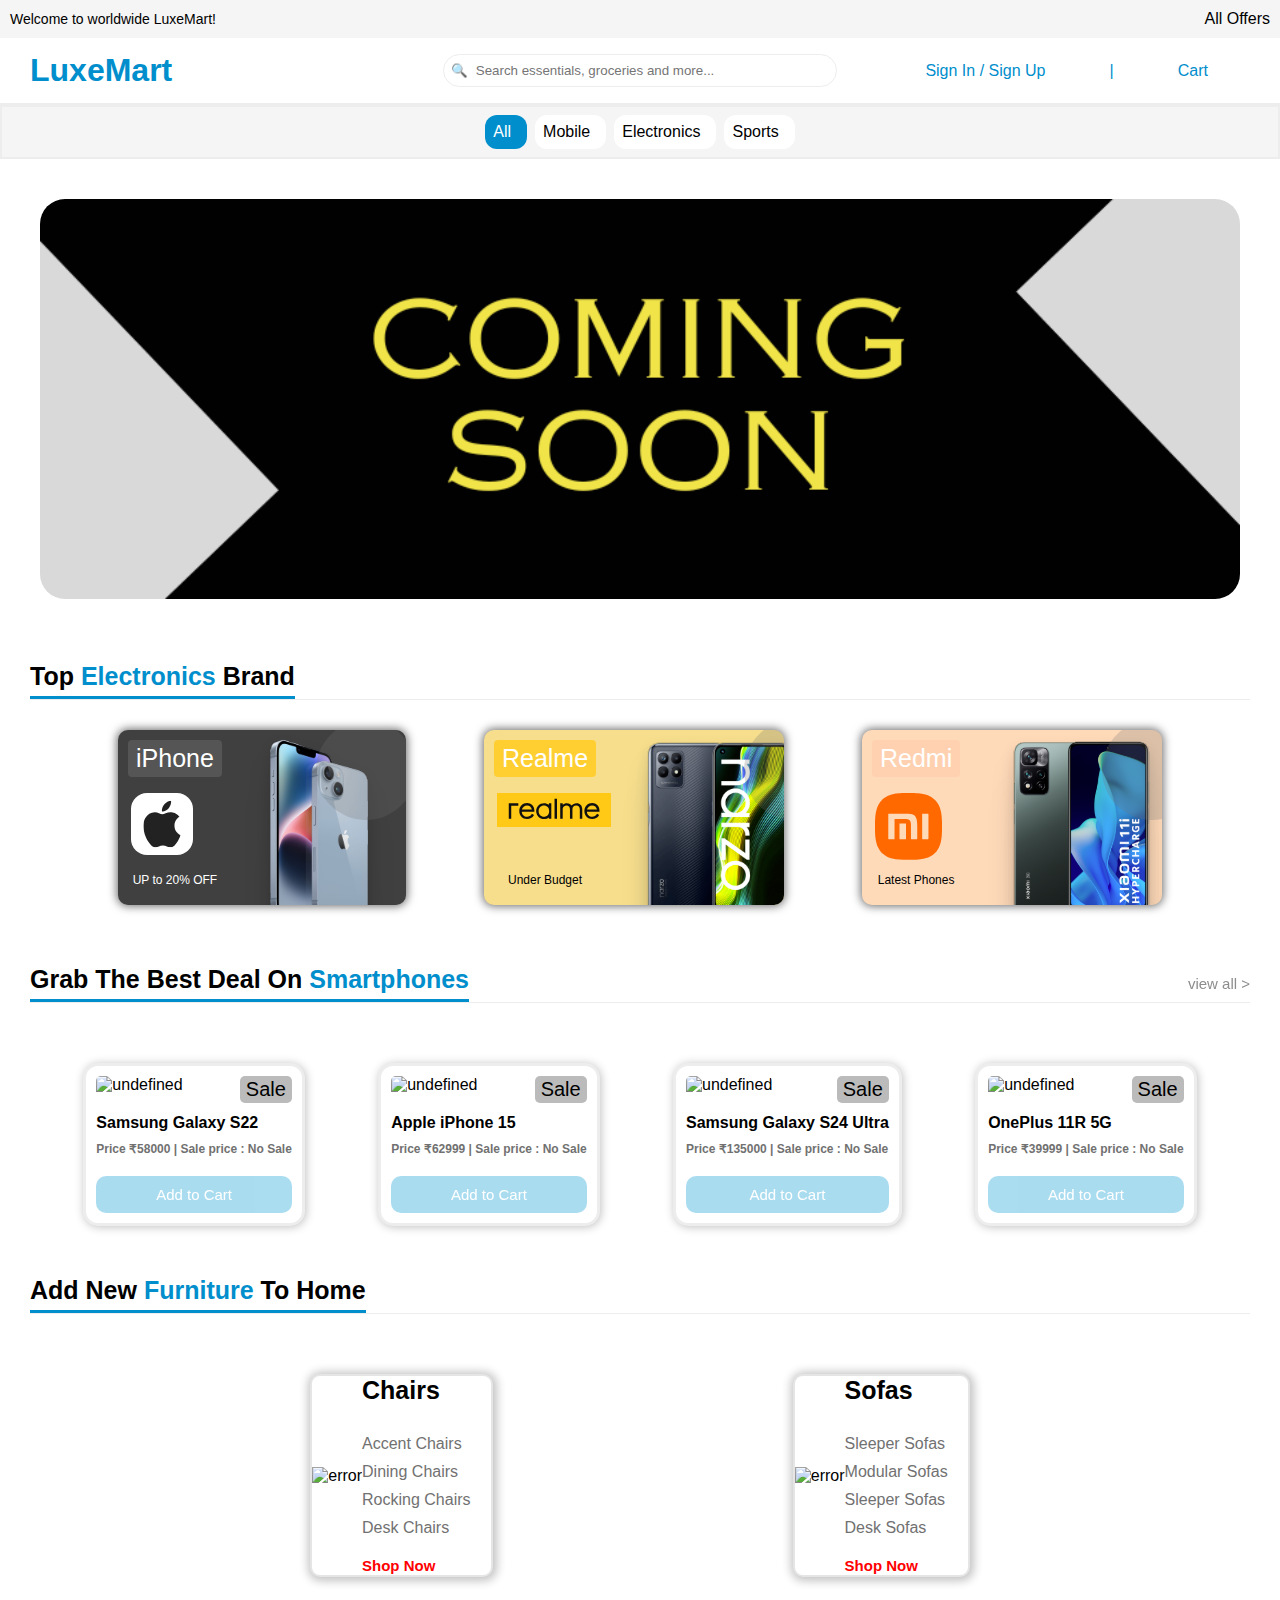
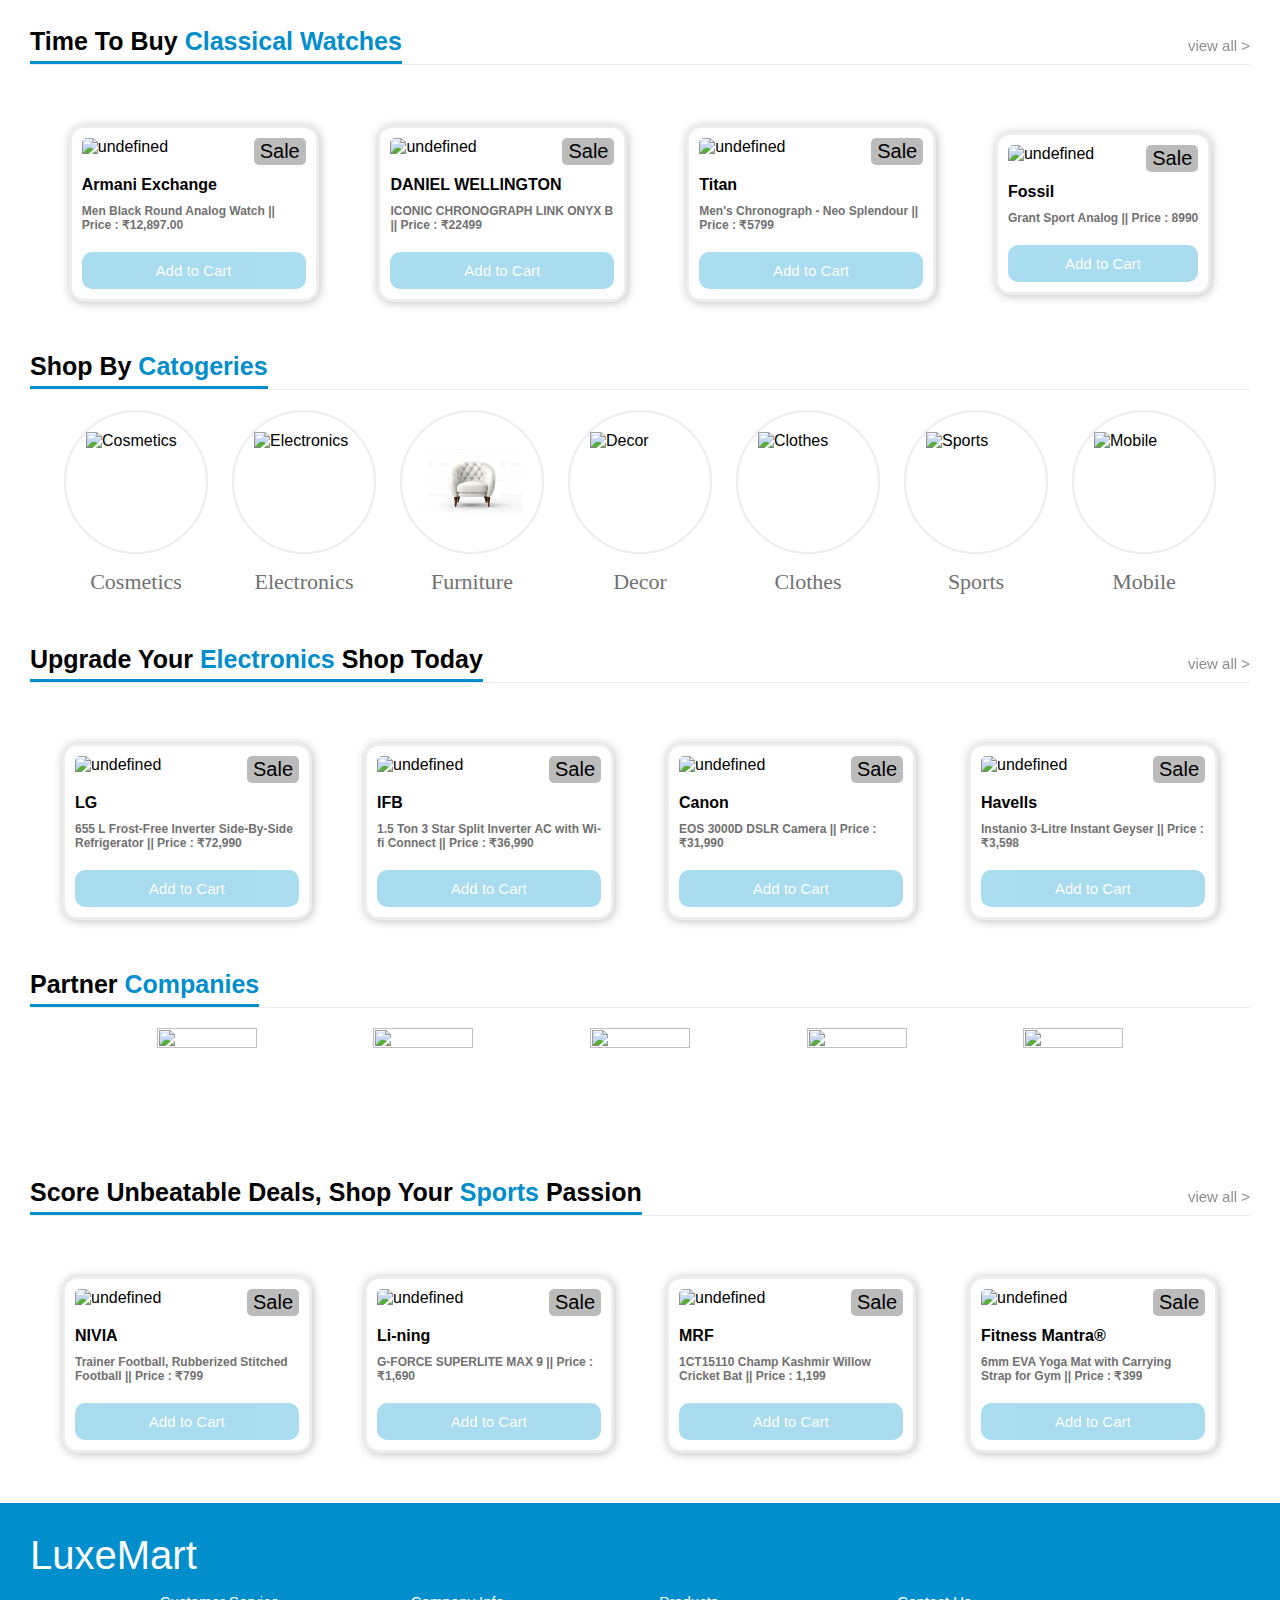
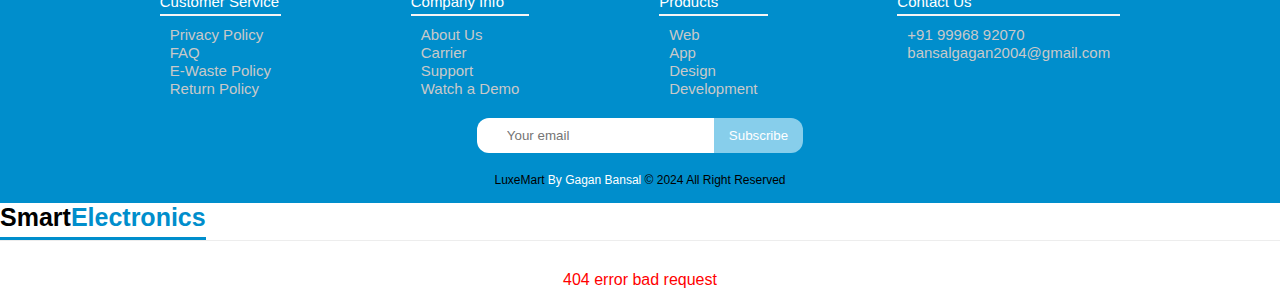
==== index.html @ dba0a95b ""First Commit"" ====
<!DOCTYPE html>
<html lang="en">

<head>
    <meta charset="UTF-8">
    <meta name="viewport" content="width=device-width, initial-scale=1.0">
    <title>LuxeMart</title>
    <link href="css/style.css" rel="stylesheet">
    <link href="css/style2.css" rel="stylesheet">
    <link href="css/style3.css" rel="stylesheet">
    <link rel="stylesheet" href="css/toast.css">
    <script src="https://kit.fontawesome.com/74653ff230.js" crossorigin="anonymous"></script>
    <link rel="stylesheet"
        href="https://fonts.googleapis.com/css2?family=Material+Symbols+Outlined:opsz,wght,FILL,GRAD@20..48,100..700,0..1,-50..200" />
</head>

<body>
    <!-- Header 1 -->
    <div class="header1">
        <h2 class="heading">Welcome to worldwide LuxeMart!</h2>
        <div class="offers" onclick="DropOffer()">
            <i class="fa-solid fa-percent offer-icon"></i>
            <p class="offerpara">All Offers</p>
        </div>
        <div class="offerDrop" id="popOffer">
            <div class="todayHead">
                <h6>Today Offers</h6>
                <i class="fa-solid fa-xmark" onclick="DropOff()" id="cross"></i>
            </div>
            <div class="offerNow">Get upto 30% on Electronics</div>
            <div class="offerNow">Flat 10% off on Clothes</div>
            <div class="offerNow">Big Deals on Decor</div>
        </div>
    </div>

    <!-- Header 2 -->
    <div class="header2">
        <div class="brand">
            <h1 class="brand-name">LuxeMart</h1>
        </div>
        <div class="search-bar">
            <input type="search" placeholder=" 🔍  Search essentials, groceries and more..." class="search-box">
        </div>
        <div class="options">
            <div>
                <a href="signin.html" class="Signin"><i class="fa-regular fa-user"></i> <span class="Signin-hidden">Sign
                        In / Sign
                        Up</span></a>
            </div>
            <div>|</div>
            <div class="Cart"><i class="fa-solid fa-cart-shopping"></i> <span class="Cart-hidden"
                    onclick="Cart()">Cart</span>
            </div>
        </div>
    </div>

    <!-- header 3 -->
    <div class="header3" id="header3">
        <div class="header3-box ByDefaultPage" id="toggle-btn1">
            <p>All</p>
            <i class="fa-solid fa-chevron-down"></i>
        </div>
        <div class="header3-box" id="toggle-btn2">
            <p>Mobile</p>
            <i class="fa-solid fa-chevron-down"></i>
        </div>
        <div class="header3-box" id="toggle-btn3">
            <p>Electronics</p>
            <i class="fa-solid fa-chevron-down"></i>
        </div>
        <div class="header3-box" id="toggle-btn4">
            <p>Sports</p>
            <i class="fa-solid fa-chevron-down"></i>
        </div>
    </div>

    <div class="all all-container" id="mainBody">
        <!-- Slider Ad -->
        <div class="Slider">
            <div class="Container-AD">
                <div class="mySlides fade">
                    <img src="images/ad2.png" class="ad-img">
                </div>

                <div class="mySlides fade">
                    <img src="images/ad3.png" class="ad-img">
                </div>
                <div class="mySlides fade">
                    <img src="images/ad1.png" class="ad-img">
                </div>
            </div>

            <div style="text-align:center">
                <span class="dot"></span>
                <span class="dot"></span>
                <span class="dot"></span>
            </div>
        </div>


        <!-- Card Design-->
        <div class="Display" id="">
            <div class="Display-head">
                <div class="deals">Top <span>Electronics</span> Brand</div>
            </div>
            <div class="Electronics-card" id="Display-content-1">
                <div class="E-Card ECard1">
                    <div class="E-Card-content">
                        <div class="cname">iPhone</div>
                        <div class="clogo"><img src="svg/iPhoneLogo.svg" alt="error"></div>
                        <div class="coffer">UP to 20% OFF</div>
                    </div>
                    <div class="E-Card-image">
                        <div class="eclipse"></div>
                        <img src="svg/iPhone.svg" alt="error">
                    </div>
                </div>
                <div class="E-Card ECard2">
                    <div class="E-Card-content">
                        <div class="cname" style="background-color: #ffcf32;">Realme</div>
                        <div class="clogo"><img src="svg/realmeLogo.svg" alt="error"></div>
                        <div class="coffer" style="color: black;">Under Budget</div>
                    </div>
                    <div class="E-Card-image">
                        <div class="eclipse"></div>
                        <img src="svg/realme.svg" alt="error">
                    </div>
                </div>
                <div class="E-Card ECard3">
                    <div class="E-Card-content">
                        <div class="cname" style="background-color: #FFD1B0;">Redmi</div>
                        <div class="clogo"><img src="svg/redmiLogo.svg"></div>
                        <div class="coffer" style="color: black;">Latest Phones</div>
                    </div>
                    <div class="E-Card-image">
                        <div class="eclipse"></div>
                        <img src="svg/redmi.svg" alt="error">
                    </div>
                </div>


            </div>
        </div>

        <!-- Phone Displaying -->
        <div class="Display" id="">
            <div class="Display-head">
                <div class="deals">Grab The Best Deal On <span>Smartphones</span></div>
                <div class="viewall">view all ></div>
            </div>
            <div class="Display-content" id="Display1-content">
                <!-- Card Under JS -->
                <!-- <div class="Display1-Card">
                    <div class="Display1-Card-box1">
                        <p class="Display1-Card-box1-Sale">Sale</p>
                        <img class="Display1-Card-box1-img" src="images/icon.png" alt="error">
                    </div>
                    <div class="Display1-Card-box2">
                        <h4 class="Display1-Card-box2-title">Company Name</h4>
                        <h6 class="Display1-Card-box2-sub">Price <span class="Display1-Card-box2-sub-span">Sale price
                            </span></h6>
                    </div>
                    <div class="Display1-Card-box3">
                        <button>Add to Cart</button>
                    </div>
                </div> -->
                <!-- Card -->
            </div>
        </div>

        <!-- New Furniture -->
        <div class="Display" id="">
            <div class="Display-head">
                <div class="deals">Add New <span>Furniture</span> To Home</div>
            </div>
            <div class="Display-content">
                <div class="Furniture-Card">
                    <div class="Furniture-img-holder">
                        <div class="F-up">Chairs</div><img class="Furniture-img"
                            src="https://www.shutterstock.com/image-illustration/red-armchair-isolated-on-white-600nw-1687625791.jpg"
                            alt="error">
                    </div>
                    <div class="Furniture-content">
                        <h6>Chairs</h6>
                        <p>Accent Chairs</p>
                        <p>Dining Chairs</p>
                        <p>Rocking Chairs</p>
                        <p>Desk Chairs</p>
                        <button>Shop Now</button>
                    </div>
                </div>
                <div class="Furniture-Card">
                    <div class="Furniture-img-holder">
                        <div class="F-up">Sofas</div><img class="Furniture-img"
                            src="https://t3.ftcdn.net/jpg/03/91/10/84/360_F_391108454_Td5j8gNrkCHf9Hhyfdp6fK0b9SCj3NON.jpg"
                            alt="error">
                    </div>
                    <div class="Furniture-content">
                        <h6>Sofas</h6>
                        <p>Sleeper Sofas</p>
                        <p>Modular Sofas</p>
                        <p>Sleeper Sofas</p>
                        <p>Desk Sofas</p>
                        <button>Shop Now</button>
                    </div>
                </div>
            </div>
        </div>

        <!-- Classical Watches -->
        <div class="Display" id="">
            <div class="Display-head">
                <div class="deals">Time To Buy <span>Classical Watches</span></div>
                <div class="viewall">view all ></div>
            </div>
            <div class="Display-content" id="Display2-content">
                <!-- Card Under JS -->
                <!-- <div class="Display1-Card">
                    <div class="Display1-Card-box1">
                        <p class="Display1-Card-box1-Sale">Sale</p>
                        <img class="Display1-Card-box1-img" src="images/icon.png" alt="error">
                    </div>
                    <div class="Display1-Card-box2">
                        <h4 class="Display1-Card-box2-title">Company Name</h4>
                        <h6 class="Display1-Card-box2-sub">Price <span class="Display1-Card-box2-sub-span">Sale price
                            </span></h6>
                    </div>
                    <div class="Display1-Card-box3">
                        <button>Add to Cart</button>
                    </div>
                </div> -->
                <!-- Card -->
            </div>
        </div>


        <!-- Shop by Catogeries -->
        <div class="Display" id="">
            <div class="Display-head">
                <div class="deals">Shop By <span> Catogeries</span></div>
            </div>
            <div class="CatogeryContainer" id="Display3-content">
                <!-- Card Under JS -->
                <!-- <div class="CatogeryCard">
                    <div class="CatogeryBox">
                        <img class="CatogeryImage"
                            src="https://www.kerastase.in/dw/image/v2/BJSQ_PRD/on/demandware.static/-/Sites-kerastase-master-catalog/default/dw2c72312b/2022/densifique/KER_00030/Densifique%20Bain%20Densite%20Homme%20Shampoo.jpg?sw=930&sh=930&sm=cut&sfrm=jpg&q=80"
                            alt="error">
                    </div>
                    <div class="CatogeryName">
                        Cosmetics
                    </div>
                </div> -->
                <!-- Card Under JS -->
            </div>
        </div>

        <!-- Electronics -->
        <div class="Display" id="">
            <div class="Display-head">
                <div class="deals">Upgrade Your <span>Electronics </span>Shop Today</div>
                <div class="viewall">view all ></div>
            </div>
            <div class="Display-content" id="Display4-content">
                <!-- Card Under JS -->
                <!-- <div class="Display1-Card">
                    <div class="Display1-Card-box1">
                        <p class="Display1-Card-box1-Sale">Sale</p>
                        <img class="Display1-Card-box1-img" src="images/icon.png" alt="error">
                    </div>
                    <div class="Display1-Card-box2">
                        <h4 class="Display1-Card-box2-title">Company Name</h4>
                        <h6 class="Display1-Card-box2-sub">Price <span class="Display1-Card-box2-sub-span">Sale price
                            </span></h6>
                    </div>
                    <div class="Display1-Card-box3">
                        <button>Add to Cart</button>
                    </div>
                </div> -->
                <!-- Card -->
            </div>
        </div>

        <!-- Partner Company-->
        <div class="Display" id="">
            <div class="Display-head">
                <div class="deals">Partner <span>Companies</span></div>
            </div>
            <div class="CatogeryContainer" id="partner-content">
                <!-- Card Under JS -->
                <!-- <div class="PartnerCard">
                    <img class="partnerImage"
                        src=""
                        alt="error">
                </div> -->
                <!-- Card Under JS -->
            </div>
        </div>

        <!-- Sports -->
        <div class="Display" id="">
            <div class="Display-head">
                <div class="deals">Score Unbeatable Deals, Shop Your <span>Sports </span>Passion </div>
                <div class="viewall">view all ></div>
            </div>
            <div class="Display-content" id="Display5-content">
                <!-- Card Under JS -->
                <!-- <div class="Display1-Card">
                    <div class="Display1-Card-box1">
                        <p class="Display1-Card-box1-Sale">Sale</p>
                        <img class="Display1-Card-box1-img" src="images/icon.png" alt="error">
                    </div>
                    <div class="Display1-Card-box2">
                        <h4 class="Display1-Card-box2-title">Company Name</h4>
                        <h6 class="Display1-Card-box2-sub">Price <span class="Display1-Card-box2-sub-span">Sale price
                            </span></h6>
                    </div>
                    <div class="Display1-Card-box3">
                        <button>Add to Cart</button>
                    </div>
                </div> -->
                <!-- Card -->
            </div>
        </div>

        <!-- Footer -->
        <div class="Footer">
            <div class="Footer-Header">LuxeMart</div>
            <div class="Footer-main-box">
                <div class="Footer-Info">
                    <h6>Customer Service</h6>
                    <p><a href="pages/privacypolicy.html">Privacy Policy</a></p>
                    <p><a href="pages/faq.html">FAQ</a></p>
                    <p><a href="">E-Waste Policy </a></p>
                    <p><a href="">Return Policy</a></p>
                </div>
                <div class="Footer-Info-2">
                    <h6>Company Info</h6>
                    <p><a href="">About Us</a></p>
                    <p><a href="">Carrier</a></p>
                    <p><a href="">Support</a></p>
                    <p><a href="">Watch a Demo</a></p>
                </div>
                <div class="Footer-Info-3">
                    <h6>Products</h6>
                    <p><a href="">Web</a></p>
                    <p><a href="">App</a></p>
                    <p><a href="">Design</a></p>
                    <p><a href="">Development</a></p>
                </div>
                <div class="Footer-Info-4">
                    <h6>Contact Us</h6>
                    <p><a href="">+91 99968 92070</a></p>
                    <p><a href="">bansalgagan2004@gmail.com</a></p>
                </div>
            </div>

            <div class="mailBox">
                <div class="emailBox">
                    <form class="newsLetter" id="form">
                        <input type="email" placeholder="Your email" name="email" id="emailSend" class="email" required>
                        <button id="subbtn" onclick="subscribe()" type="submit">Subscribe</button>
                    </form>
                </div>
                <div class="developed">
                    LuxeMart <span> By Gagan Bansal</span> © 2024 All Right Reserved
                </div>
            </div>
        </div>

    </div>


    <div class="Mobile Mobile-add" id="mobile">

        <div class="mobileDisplayContainer">
            <div class="Display-head">
                <div class="deals">Buy Premium <span>Phone's</span></div>
            </div>
            <div class="MobileContainer" id="Mobile-Container">
            </div>
        </div>

        <!-- <div class="errorRequest">
            404 error bad request
        </div> -->
    </div>

    <div class="Electronics Electronics-add" id="electronics">

        <div class="electronicsDisplayContainer">
            <div class="Display-head">
                <div class="deals">Smart<span>Electronics</span></div>
            </div>
            <div class="ElectronicsContainer" id="Electronics-Container">
            </div>
        </div>

        <div class="errorRequest">
            404 error bad request
        </div>
    </div>


    <script src="https://smtpjs.com/v3/smtp.js"></script>
    <script src="main.js"></script>
    <script src="Mobile.js"></script>
</body>

</html>
---- css/style.css ----
* {
    padding: 0;
    margin: 0;
    box-sizing: border-box;
}

body {
    position: relative;
    font-family: sans-serif;
}

.header1 {
    background-color: #F5F5F5;
    display: flex;
    align-items: center;
    justify-content: space-between;
    padding: 10px 10px;
}

.heading {
    color: black;
    font-weight: 400;
    font-size: 14px;
}

.offers {
    display: flex;
    align-items: center;
    cursor: pointer;
}

.offerpara {
    color: black;
}

.offer-icon {
    padding-right: 8px;
    color: black;
}

.offerDrop {
    display: flex;
    flex-direction: column;
    position: absolute;
    top: 50px;
    background-color: rgba(0, 0, 0, 0.25);
    right: 50px;
    padding: 10px;
}

.offerDrop {
    display: none;
    top: 30px;
    right: 30px;
    width: 280px;
    border-radius: 10px;
}

#cross {
    cursor: pointer;
}

.todayHead {
    display: flex;
    justify-content: space-between;
    font-size: 15px;
    padding-bottom: 5px;
}

.offerNow {
    background-color: rgba(0, 0, 0, 0.8);
    color: white;
    width: 100%;
    padding: 10px;
}

@media (max-width: 425px) {
    .offerDrop {
        top: 30px;
        right: 30px;
        width: 280px;
        border-radius: 10px;
    }

    .todayHead {
        display: flex;
        justify-content: space-between;
        font-size: 15px;
        padding-bottom: 5px;
    }

    .offerNow {
        background-color: rgba(0, 0, 0, 0.8);
        color: white;
        width: 100%;
        padding: 10px;
    }
}



.header2 {
    background-color: white;
    display: grid;
    width: 100vw;
    grid-template-columns: repeat(3, 1fr);
    color: #008ECC;
    border-bottom: 2px solid #EDEDED;
}

.brand {
    display: flex;
    align-items: center;
}

.brand-name {
    padding-left: 30px;
}

.search-bar {
    display: flex;
    align-items: center;
    padding: 16px;
}

.search-box {
    width: 100%;
    border-radius: 24px;
    color: black;
    padding: 8px 4px;
    border: 1px solid #EDEDED;
}

.options {
    display: flex;
    align-items: center;
    padding: 8px;
    color: #008ECC;
    justify-content: space-evenly;
}

.Signin {
    color: #008ECC;
    text-decoration: none;
    cursor: pointer;
}

.Cart {
    cursor: pointer;
}

/* Media Screen for Header 2 */
@media (max-width: 425px) {
    .Signin-hidden {
        display: none;
    }
}

@media (max-width: 375px) {
    .Cart-hidden {
        display: none;
    }
}

/* HEADER 3 */

.header3 {
    display: flex;
    justify-content: center;
    align-items: center;
    width: 100vw;
    background-color: #F5F5F5;
    border: 2px solid #EDEDED;
    overflow: scroll;
}


.header3-box {
    display: flex;
    align-items: center;
    justify-content: space-between;
    cursor: pointer;
    margin: 8px 4px;
    background-color: white;
    border-radius: 12px;
    padding: 8px;
    gap: 8px;
}

.header3-box:hover {
    background-color: #008ECC;
    color: white;
}


/* Media Screen for header 3*/
@media (max-width: 425px) {
    .header3-box {
        display: flex;
        align-items: center;
        justify-content: space-between;
        cursor: pointer;
        margin: 8px 4px;
        background-color: white;
        border-radius: 12px;
        padding: 6px;
        gap: 4px;
        font-size: 12px;
    }

    .byDefaultPage {
        background-color: #008ECC;
        color: white;
    }
}

/* Slider AD Container */
.Slider {
    background-color: white;
    width: 100vw;
    padding: 40px;
}

.Container-AD {
    position: relative;
    margin: auto;
    width: 100%;
}

.ad-img {
    object-fit: cover;
    aspect-ratio: 3/1;
    width: 100%;
    border-radius: 25px;
}

.dot {
    opacity: 0;
    height: 15px;
    width: 15px;
    margin: 0 2px;
    background-color: #bbb;
    border-radius: 50%;
    display: inline-block;
    transition: background-color 0.6s ease;
}

.fade {
    animation-name: fade;
    animation-duration: 3s;
}

@keyframes fade {
    from {
        opacity: .4
    }

    to {
        opacity: 1
    }
}

@media (max-width: 425px) {
    .ad-img {
        background-color: black;
        object-fit: cover;
        aspect-ratio: 3.5/2;
        width: 100%;
        border-radius: 5px;
    }
}

/* Electronics Card */
.Electronics-card {
    display: flex;
    justify-content: space-evenly;
    align-items: center;
    flex-direction: row;
    flex-wrap: wrap;
    padding: 20px;
}

.E-Card {
    display: flex;
    flex-direction: row;
    max-width: 300px;
    max-height: 175px;
    margin: 10px;
    border-radius: 10px;
    overflow: hidden;
    box-shadow: 0px 0px 10px 1px rgba(0, 0, 0, 0.6);
    cursor: pointer;
    transition: all 0.1 ease-in-out;
}

@media (max-width: 400px) {
    .E-Card {
        display: flex;
        flex-direction: row;
        max-width: 300px;
        max-height: 175px;
        margin: 10px;
        border-radius: 10px;
        overflow: hidden;
        box-shadow: 0px 0px 10px 1px rgba(0, 0, 0, 0.6);
        cursor: pointer;
    }
}

@media (max-width: 320px) {
    .Electronics-card {
        padding: 5px;
    }

    .E-Card {
        display: flex;
        flex-direction: row;
        max-width: 200px;
        max-height: 175px;
        margin: 5px;
        border-radius: 10px;
        overflow: hidden;
        box-shadow: 0px 0px 10px 1px rgba(0, 0, 0, 0.6);
        cursor: pointer;
    }
}



.E-Card-content {
    width: 100%;
    display: flex;
    flex-direction: column;
    justify-content: flex-start;
    align-items: center;
    color: white;
    padding: 10px;
    position: relative;
}

.E-Card-image {
    position: relative;
    width: 100%;
    padding-bottom: 20px;
}

.eclipse {
    position: absolute;
    background-color: #7171713f;
    width: 100px;
    height: 100px;
    overflow: hidden;
    border-radius: 50%;
    right: -10px;
    top: -10px;
}

.cname {
    background-color: rgba(128, 128, 128, 0.328);
    text-align: center;
    font-size: 25px;
    padding: 4px 8px;
    border-radius: 4px;
    margin: 3x;
}

.clogo {
    position: absolute;
    top: 60px;
    left: 10px;
    margin: 3px;
}

.coffer {
    position: absolute;
    bottom: 10px;
    padding: 5px 0px;
    margin: 3px;
    font-size: 12px;
}

.ECard1 {
    background-color: #404040;
}

.ECard1:hover {
    outline: 2px solid black;
}

.ECard2 {
    background-color: #F6DE8D;
}

.ECard2:hover {
    outline: 2px solid #FFF3CC;
}

.ECard3 {
    background-color: peachpuff;
}

.ECard3:hover {
    outline: 2px solid #FF6900;
}

/* Display 1 */
.Display {
    display: flex;
    flex-direction: column;
    padding: 0px 30px 30px 30px;
}

.Display-head {
    display: flex;
    flex-direction: row;
    align-items: center;
    justify-content: space-between;
    border-bottom: 1px solid #EDEDED;
}

.deals {
    font-size: 25px;
    font-weight: bolder;
    padding-bottom: 5px;
    border-bottom: 3px solid #008ECC;
}

.deals span {
    color: #008ECC;
}

.viewall {
    color: #717171;
    font-size: 15px;
    cursor: pointer;
    opacity: 0.8;
}

.viewall:hover {
    opacity: 1;
}

.Display-content {
    margin-top: 40px;
    display: flex;
    flex-wrap: wrap;
    align-items: center;
    justify-content: space-evenly;
}



@media (max-width: 620px) {
    .Display-content {
        display: grid;
        grid-template-columns: repeat(2, 1fr);
    }
}

@media (max-width: 425px) {
    .Display-content {
        display: flex;
        flex-wrap: wrap;
    }
}

.Display-Card {
    background-color: white;
    display: flex;
    flex-direction: column;
    align-items: center;
    justify-content: flex-start;
    border-radius: 15px;
    padding: 0px;
    max-width: 250px;
    transition: all 0.6s;
    border: 3px solid #EDEDED;
    margin: 20px;
    cursor: pointer;
    box-shadow: 1px 1px 10px 0px rgba(0, 0, 0, 0.25);
}

.Display-Card:hover {
    box-shadow: 2px 2px 10px 5px rgba(0, 0, 0, 0.25);
}


.Display-Card-box {
    border-top-left-radius: 15px;
    border-top-right-radius: 15px;
    width: 100%;
    position: relative;
}

.Display-Card-box-img {
    border-top-left-radius: 15px;
    border-top-right-radius: 15px;
    object-fit: contain;
    width: 100%;
    aspect-ratio: 1/1;
    padding: 10px;
}



.Display-Card-box-Sale {
    font-size: 20px;
    background-color: #bbb;
    padding: 2px 6px;
    border-radius: 5px;
    position: absolute;
    right: 10px;
    top: 10px;
}

.Display-Card-box2 {
    width: 100%;
    display: flex;
    flex-direction: column;
    justify-content: flex-start;
    padding: 10px;
}

.Display-Card-box-title {
    margin-bottom: 10px;
}

.Display-Card-box-sub {
    color: #717171;
    font-size: 12px;
    margin-bottom: 10px;
}

.Display-Card-box-sub-span {
    margin-left: 10px;
}

.Display-Card-box3 {
    display: flex;
    flex-direction: row;
    width: 100%;
    justify-content: flex-start;
    padding: 0px 10px 10px 10px;
}

.Display-Card-box3 button {
    padding: 10px;
    width: 100%;
    border: none;
    border-radius: 10px;
    cursor: pointer;
    color: white;
    background-color: skyblue;
    opacity: 0.7;
    font-size: 15px;
    transition: all 0.6s;
}

.Display-Card-box3 button:hover {
    opacity: 1;
}

/* Furniture CARD */
.Furniture-Card {
    margin: 20px;
    display: flex;
    flex-direction: row;
    align-items: center;
    justify-content: flex-start;
    background-color: white;
    border: 2px solid rgba(0, 0, 0, 0.1);
    border-radius: 10px;
    box-shadow: 1px 1px 10px 3px rgba(0, 0, 0, 0.24);
}

.Furniture-img-holder {
    max-width: 400px;
    max-height: 300px;
    overflow: hidden;
    position: relative;
}

.F-up {
    display: none;
}

.Furniture-img {
    width: 100%;
    object-fit: contain;
    aspect-ratio: 3/2;
}

.Furniture-content {
    padding-right: 20px;
}

.Furniture-content h6 {
    font-family: sans-serif;
    font-size: 25px;
    padding-bottom: 20px;
}

.Furniture-content p {
    padding-top: 10px;
    color: #717171;
}

.Furniture-content button {
    border: none;
    background-color: white;
    cursor: pointer;
    color: red;
    font-size: 15px;
    margin-top: 20px;
    font-weight: 700
}

@media (max-width: 550px) {
    .Furniture-content {
        display: none;
    }

    .F-up {
        display: block;
        position: absolute;
        top: 10px;
        right: 10px;
        color: #404040;
        background-color: #71717133;
        padding: 5px 10px;
        border-radius: 5px;
    }
}

/* Catogery */
.CatogeryContainer {
    overflow-x: scroll;
    justify-content: space-evenly;
    display: flex;
    flex-direction: row;
    padding: 20px;
}


@media (max-width: 768px) {
    .CatogeryContainer {
        display: grid;
        grid-template-columns: repeat(3, 1fr);
        gap: 10px;
    }
}

@media (max-width: 425px) {
    .CatogeryContainer {
        display: grid;
        grid-template-columns: repeat(2, 1fr);
        gap: 7px;
    }
}

.CatogeryCard {
    display: flex;
    flex-direction: column;
    align-items: center;
    justify-content: center;
    max-height: 200px;
    cursor: pointer;
    padding: 0px 10px;
}

.partnerCard {
    display: flex;
    flex-direction: column;
    align-items: center;
    justify-content: center;
    max-height: 200px;
    cursor: pointer;
    padding: 0px 10px;
}

.CatogeryBox {
    display: flex;
    align-items: center;
    justify-content: center;
    max-height: 200px;
    background-color: white;
    border: 2px solid #ededed;
    border-radius: 50%;
    padding: 20px;
}

.CatogeryImage {
    aspect-ratio: 1/1;
    object-fit: contain;
    width: 100px;
}

.partnerImage {
    aspect-ratio: 1/1;
    object-fit: contain;
    width: 100px;
}

.CatogeryName {
    font-family: serif;
    padding-top: 15px;
    font-size: 22px;
    color: #717171;
}

/* Footer */


.Footer {
    background-color: #008ECC;
    width: 100%;
    height: 300px;
    padding: 30px;
}

.developed {
    font-size: 12px;
    color: black;
    text-align: center;
}

.developed span {
    color: white;
}

.Footer-Header {
    color: white;
    font-size: 40px;
}

.Footer-main-box {
    margin-top: 15px;
    display: flex;
    justify-content: space-evenly;
}


.Footer-Info p a,
.Footer-Info-2 p a,
.Footer-Info-3 p a,
.Footer-Info-4 p a {
    margin: 10px;
    font-size: 15px;
    text-decoration: none;
    color: #c9c9c9;
    cursor: pointer;
}


.Footer-Info h6,
.Footer-Info-2 h6,
.Footer-Info-3 h6,
.Footer-Info-4 h6 {
    color: white;
    font-size: 15px;
    font-weight: 200;
    padding-bottom: 4px;
    border-bottom: 2px solid whitesmoke;
    margin-bottom: 10px;
}

.mailBox {
    display: flex;
    flex-direction: column;
}

.emailBox {
    display: flex;
    padding: 15px;
    margin: 5px 0px;
    border-radius: 12px;
    align-items: center;
    justify-content: center;
}

.email {
    width: fit-content;
    padding: 10px 30px;
    border: none;
    border-top-left-radius: 12px;
    border-bottom-left-radius: 12px;
}

.emailBox button {
    border-top-right-radius: 12px;
    cursor: pointer;
    border-bottom-right-radius: 12px;
    background-color: skyblue;
    border: none;
    padding: 10px 15px;
    color: #008ECC;
    color: white;
}

.newsLetter {
    display: flex;
}

@media (max-width: 650px) {


    .Footer {
        justify-content: flex-start;
        flex-direction: column;
        padding: 20px;
        display: flex;
    }


    .Footer-main-box {
        margin-top: 0px;
        justify-content: flex-start;
    }

    .Footer-Header {
        font-size: 25px;
        color: white;
        padding-bottom: 10px;
    }

    .Footer-Info {
        padding: 10px;
    }

    .Footer h6 {
        font-weight: 200;
        font-size: 15px;
        color: white;
        padding-bottom: 8px;
    }

    .Footer p {
        font-size: 12px;
        padding: 2px;
        color: #e0e0e0;
    }

    .Footer p a {
        margin-bottom: 5px;
        text-decoration: none;
        color: #c9c9c9;
        cursor: pointer;
    }

    .emailBox {
        display: flex;
        padding: 15px;
        margin-bottom: 10px;
        border-radius: 12px;
    }

    .email {
        padding: 10px 30px;
        border: none;
        border-top-left-radius: 12px;
        border-bottom-left-radius: 12px;
    }

    .emailBox button {
        border-top-right-radius: 12px;
        cursor: pointer;
        border-bottom-right-radius: 12px;
        background-color: skyblue;
        border: none;
        padding: 10px 15px;
        color: #008ECC;
        color: white;
    }

    .Footer-Info-2,
    .Footer-Info-3,
    .Footer-Info-4 {
        display: none;
    }

    .mailBox {
        display: flex;
        flex-direction: column;
    }
}

@media (max-width: 320px) {
    .developed {
        font-size: 10px;
    }

    .email {
        padding: 10px 20px;
    }

    .emailBox button {
        padding: 0px 10px;
    }
}


.all {
    display: flex;
    flex-direction: column;
}

.Hiding {
    display: none;
}

.ByDefaultPage {
    background-color: #008ECC;
    color: white;
}

.Mobile {
    display: none;
}

.MAdd {
    display: flex;
    flex-direction: column;
}

html {

    scroll-behavior: smooth;

}
---- css/style2.css ----
.mobileDisplayContainer {
    padding: 20px;
}

.MobileContainer {
    display: grid;
    gap: 5px;
    grid-template-columns: repeat(5, 1fr);
    padding: 30px;
}

@media (max-width: 768px) {
    .MobileContainer {
        grid-template-columns: repeat(4, 1fr);
        padding: 10px;
    }

    .mobileDisplayContainer {
        padding: 15px;
    }

    .ButtonBox {
        flex-direction: column;
    }
}

@media (max-width: 450px) {
    .mobileDisplayContainer {
        padding: 10px;
    }

    .MobileContainer {
        grid-template-columns: repeat(2, 1fr);
        padding: 2px;
    }
}

.MobileCard {
    margin: 15px;
    display: flex;
    align-items: center;
    justify-content: flex-start;
    max-width: 200px;
    background-color: white;
    flex-direction: column;
    padding: 5px;
    border-radius: 15px;
    box-shadow: 0px 0px 10px 1px rgba(75, 75, 75, 0.173);
    animation: all 2s ease-in;
    cursor: pointer;
}

.MobileCard:hover {
    box-shadow: 3px 3px 10px 5px rgba(75, 75, 75, 0.433);
}

.box2div {
    display: flex;
    flex-direction: column;
    justify-content: flex-start;
    width: 100%;
    padding-left: 10px;
}

.MobileCardButton1 {
    border: none;
    background-color: skyblue;
    box-shadow: 0px 0px 10px 1px rgba(75, 75, 75, 0.173);
    color: white;
    cursor: pointer;
    border-radius: 5px;
    padding: 8px 14px;
    width: 100%;
}

.MobileCardButton2 {
    border: none;
    background-color: orange;
    box-shadow: 0px 0px 10px 1px rgba(75, 75, 75, 0.173);
    color: white;
    cursor: pointer;
    border-radius: 5px;
    padding: 5px 8px;
    width: 100%;
}

.MobileCardp1 {
    float: left;
    padding-top: 10px;
    font-size: 14px;
    color: gray;
}

.MobileCardp2 {
    float: left;
    padding: 0px 0px 10px 0px;
    font-size: 12px;
    color: red;
}

.ButtonBox {
    display: flex;
    gap: 5px;
    width: 100%;
}

@media (max-width: 768px) {
    .ButtonBox {
        flex-direction: column;
    }
}

.errorRequest {
    margin-top: 30px;
    display: flex;
    align-items: center;
    justify-content: center;
    color: red;
}

.MobileImg {
    border-top-left-radius: 15px;
    border-top-right-radius: 15px;
    object-fit: contain;
    width: 100%;
    aspect-ratio: 1/1;
    padding: 10px;
}
---- css/style3.css ----
.mobileDisplayContainer {
    padding: 20px;
}

.MobileContainer {
    display: grid;
    gap: 5px;
    grid-template-columns: repeat(5, 1fr);
    padding: 30px;
}

@media (max-width: 768px) {
    .MobileContainer {
        grid-template-columns: repeat(4, 1fr);
        padding: 10px;
    }

    .mobileDisplayContainer {
        padding: 15px;
    }

    .ButtonBox {
        flex-direction: column;
    }
}

@media (max-width: 450px) {
    .mobileDisplayContainer {
        padding: 10px;
    }

    .MobileContainer {
        grid-template-columns: repeat(2, 1fr);
        padding: 2px;
    }
}

.MobileCard {
    margin: 15px;
    display: flex;
    align-items: center;
    justify-content: flex-start;
    max-width: 200px;
    background-color: white;
    flex-direction: column;
    padding: 5px;
    border-radius: 15px;
    box-shadow: 0px 0px 10px 1px rgba(75, 75, 75, 0.173);
    animation: all 2s ease-in;
    cursor: pointer;
}

.MobileCard:hover {
    box-shadow: 3px 3px 10px 5px rgba(75, 75, 75, 0.433);
}

.box2div {
    display: flex;
    flex-direction: column;
    justify-content: flex-start;
    width: 100%;
    padding-left: 10px;
}

.MobileCardButton1 {
    border: none;
    background-color: skyblue;
    box-shadow: 0px 0px 10px 1px rgba(75, 75, 75, 0.173);
    color: white;
    cursor: pointer;
    border-radius: 5px;
    padding: 8px 14px;
    width: 100%;
}

.MobileCardButton2 {
    border: none;
    background-color: orange;
    box-shadow: 0px 0px 10px 1px rgba(75, 75, 75, 0.173);
    color: white;
    cursor: pointer;
    border-radius: 5px;
    padding: 5px 8px;
    width: 100%;
}

.MobileCardp1 {
    float: left;
    padding-top: 10px;
    font-size: 14px;
    color: gray;
}

.MobileCardp2 {
    float: left;
    padding: 0px 0px 10px 0px;
    font-size: 12px;
    color: red;
}

.ButtonBox {
    display: flex;
    gap: 5px;
    width: 100%;
}

@media (max-width: 768px) {
    .ButtonBox {
        flex-direction: column;
    }
}

.errorRequest {
    margin-top: 30px;
    display: flex;
    align-items: center;
    justify-content: center;
    color: red;
}

.MobileImg {
    border-top-left-radius: 15px;
    border-top-right-radius: 15px;
    object-fit: contain;
    width: 100%;
    aspect-ratio: 1/1;
    padding: 10px;
}
---- css/toast.css ----
.toast-buttons {
    max-width: 700px;
    display: flex;
    flex-wrap: wrap;
    justify-content: center;
    gap: 15px;
    margin: 2em auto;
}

.toast-row {
    display: flex;
    justify-content: center;
    margin: 1em 0;
    padding: 1rem;
    flex-wrap: wrap;
}

button.custom-toast {
    padding: 0.5rem 1rem;
    border: none;
    color: #fff;
    font-weight: 500;
    border-radius: 5px;
    box-shadow: 2px 2px 10px rgba(0, 0, 0, 0.785);
    cursor: pointer;
    width: 150px;
    margin: 0.5em;
    transition: filter 0.2s ease-in-out,
        transform 0.3s ease-in-out;
    display: flex;
    justify-content: center;
    align-items: center;
    font-size: 1rem;
    background-color: transparent;
    outline: none;
    background: #3498db;
    color: #fff;
}

button.custom-toast:hover {
    filter: brightness(0.9);
}

button.success-toast {
    background-color: #2ecc71;
}

button.danger-toast {
    background-color: #e74c3c;
}

button.info-toast {
    background-color: #3498db;
}

button.warning-toast {
    background-color: #f1c40f;
}

.toast {
    position: fixed;
    top: 25px;
    right: 25px;
    max-width: 300px;
    background: #fff;
    padding: 0.5rem;
    border-radius: 4px;
    box-shadow: -1px 1px 10px rgba(0, 0, 0, 0.3);
    z-index: 1023;
    animation: slideInRight 0.3s ease-in-out forwards,
        fadeOut 0.5s ease-in-out forwards 3s;
    transform: translateX(110%);
}

.toast.closing {
    animation: slideOutRight 0.5s ease-in-out forwards;
}

.toast-progress {
    position: absolute;
    display: block;
    bottom: 0;
    left: 0;
    height: 4px;
    width: 100%;
    background: #b7b7b7;
    animation: toastProgress 3s ease-in-out forwards;
}

.toast-content-wrapper {
    display: flex;
    justify-content: space-between;
    align-items: center;
}

.toast-icon {
    padding: 0.35rem 0.5rem;
    font-size: 1.5rem;
}

.toast-message {
    flex: 1;
    font-size: 0.9rem;
    color: #000000;
    padding: 0.5rem;
}

.toast.toast-success {
    background: #95eab8;
}

.toast.toast-success .toast-progress {
    background-color: #2ecc71;
}


.toast.toast-warning {
    background: #ead994;
}

.toast.toast-warning .toast-progress {
    background-color: #f1c40f;
}

@keyframes slideInRight {
    0% {
        transform: translateX(110%);
    }

    75% {
        transform: translateX(-10%);
    }

    100% {
        transform: translateX(0%);
    }
}

@keyframes slideOutRight {
    0% {
        transform: translateX(0%);
    }

    25% {
        transform: translateX(-10%);
    }

    100% {
        transform: translateX(110%);
    }
}

@keyframes fadeOut {
    0% {
        opacity: 1;
    }

    100% {
        opacity: 0;
    }
}

@keyframes toastProgress {
    0% {
        width: 100%;
    }

    100% {
        width: 0%;
    }
}
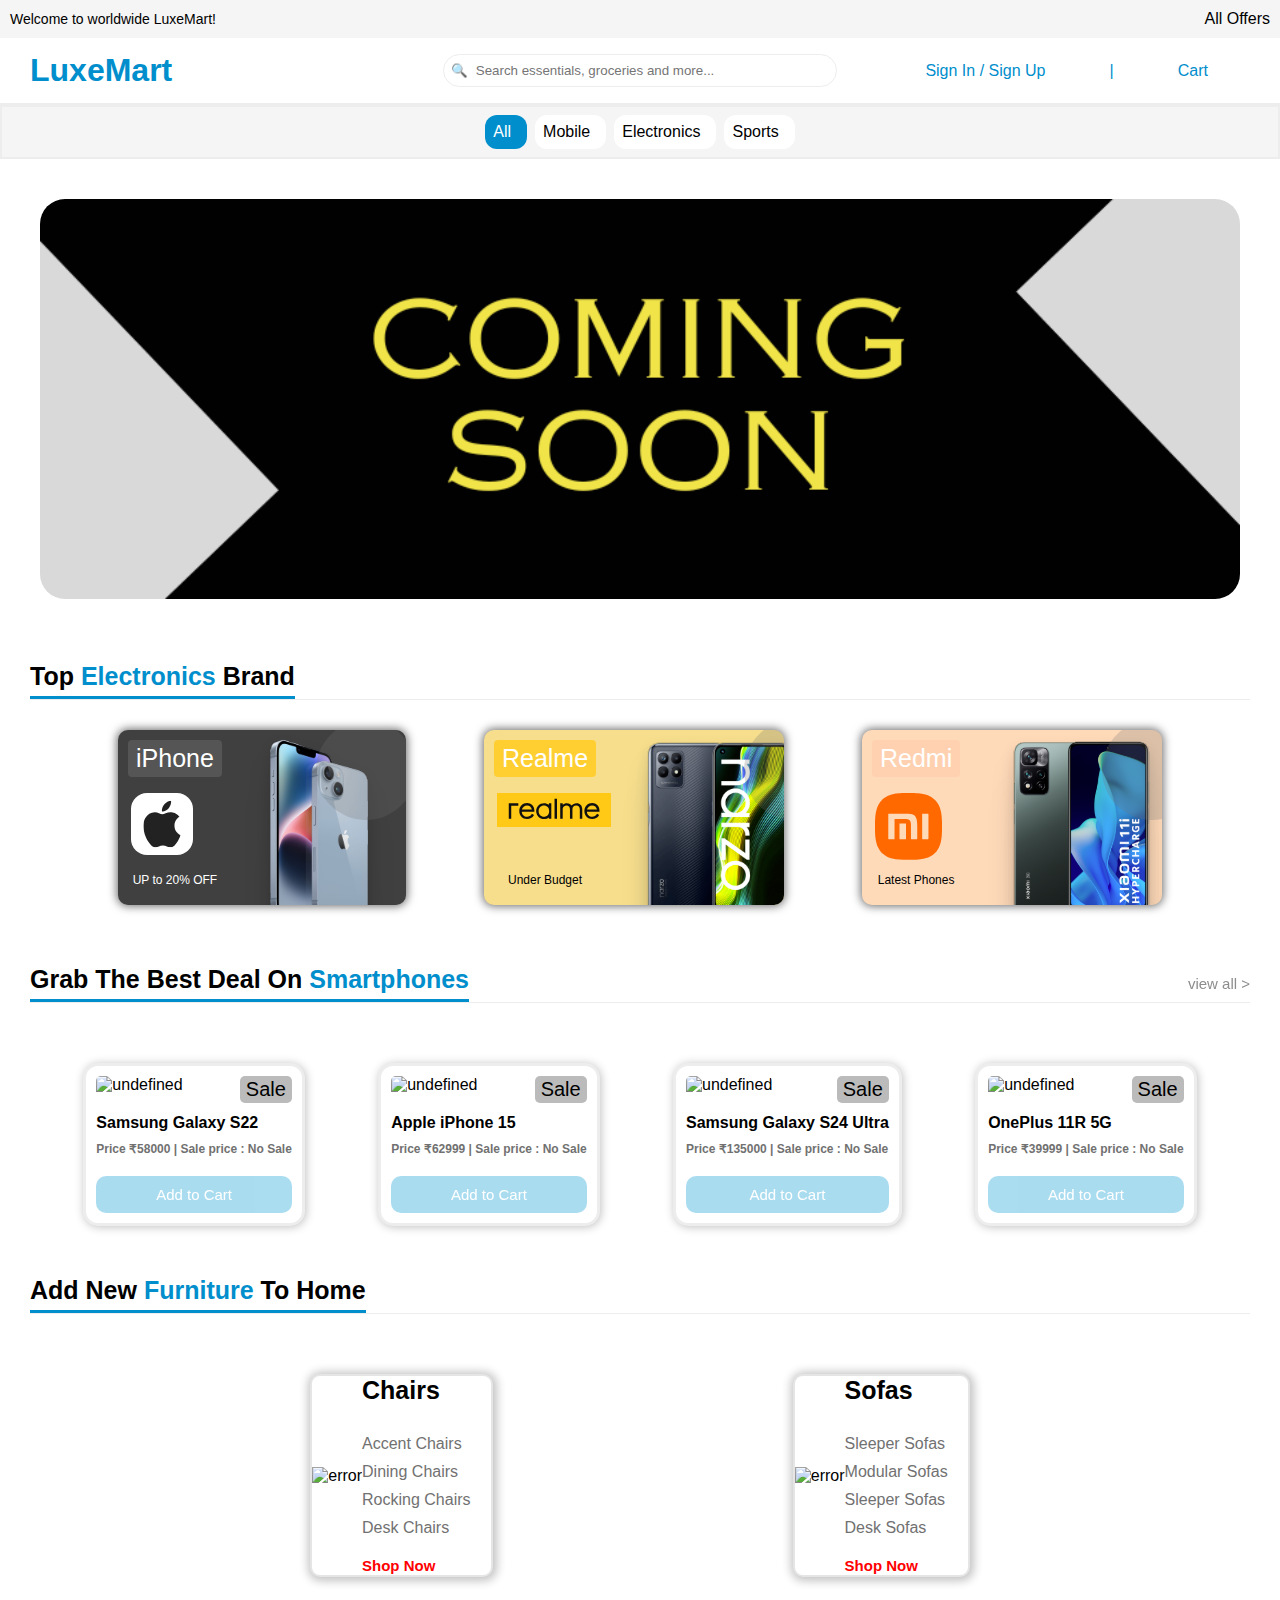
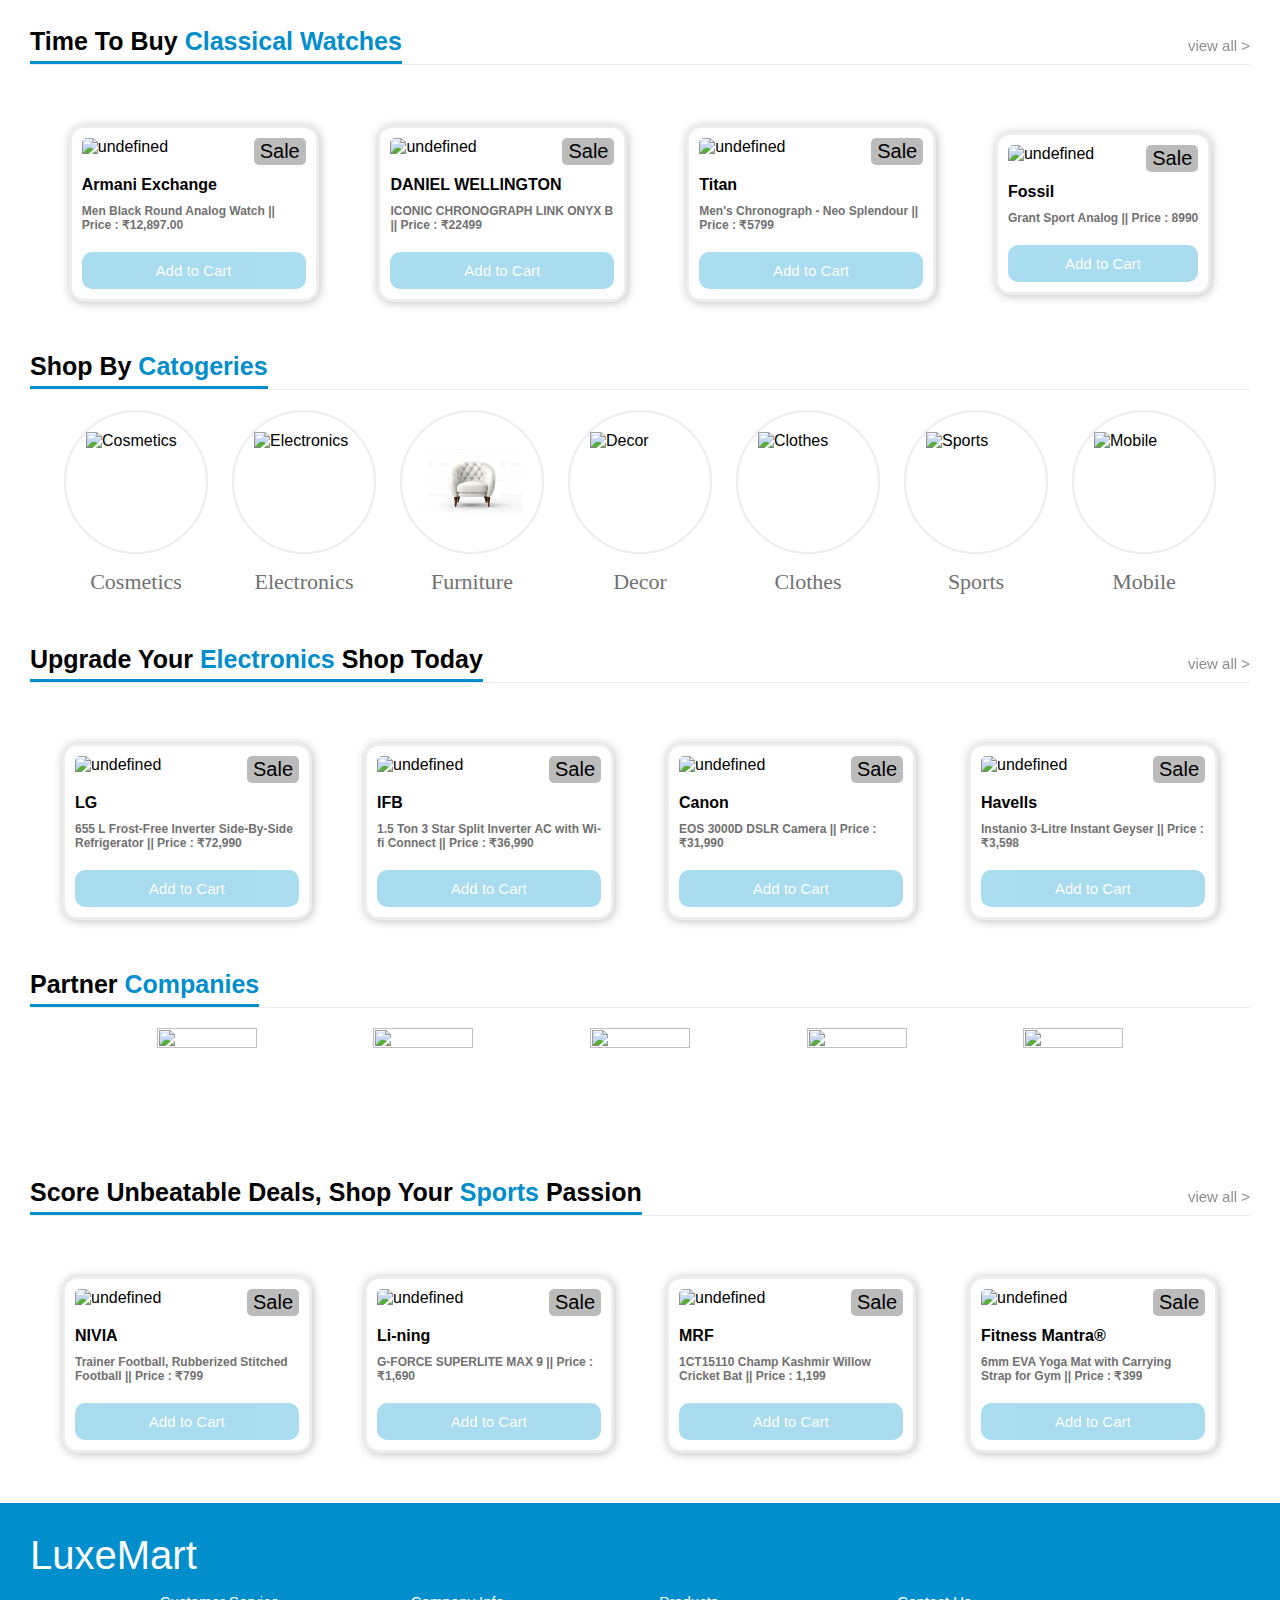
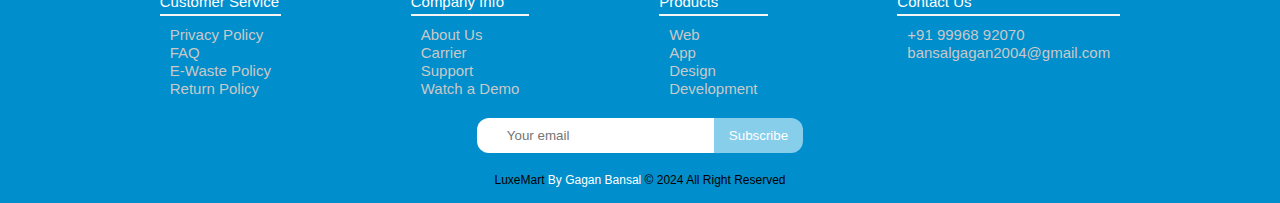
==== commit 921ed516: ""Update the Filter Button"" ====
--- a/index.html
+++ b/index.html
@@ -8,6 +8,7 @@
     <link href="css/style.css" rel="stylesheet">
     <link href="css/style2.css" rel="stylesheet">
     <link href="css/style3.css" rel="stylesheet">
+    <link href="css/style4.css" rel="stylesheet">
     <link rel="stylesheet" href="css/toast.css">
     <script src="https://kit.fontawesome.com/74653ff230.js" crossorigin="anonymous"></script>
     <link rel="stylesheet"
@@ -396,15 +397,32 @@
             </div>
         </div>
 
+        <!-- <div class="errorRequest">
+            404 error bad request
+        </div> -->
+    </div>
+
+    <div class="Sports Sports-add" id="sports">
+
+        <div class="sportsDisplayContainer">
+            <div class="Display-head">
+                <div class="deals">Enjoy with<span>Sports</span></div>
+            </div>
+            <div class="SportsContainer" id="Sports-Container">
+            </div>
+        </div>
+
         <div class="errorRequest">
             404 error bad request
         </div>
     </div>
+
 
 
     <script src="https://smtpjs.com/v3/smtp.js"></script>
     <script src="main.js"></script>
     <script src="Mobile.js"></script>
+    <script src="Electronics.js"></script>
 </body>
 
 </html>--- a/css/style.css
+++ b/css/style.css
@@ -917,13 +917,20 @@
     display: none;
 }
 
+.Electronics {
+    display: none;
+}
+
+.Sports {
+    display: none;
+}
+
+
 .MAdd {
     display: flex;
     flex-direction: column;
 }
 
 html {
-
     scroll-behavior: smooth;
-
 }--- a/css/style4.css
+++ b/css/style4.css
@@ -0,0 +1,128 @@
+.sportsDisplayContainer {
+    padding: 20px;
+}
+
+.Sports-Container {
+    display: grid;
+    gap: 5px;
+    grid-template-columns: repeat(5, 1fr);
+    padding: 30px;
+}
+
+@media (max-width: 768px) {
+    .Sports-Container {
+        grid-template-columns: repeat(4, 1fr);
+        padding: 10px;
+    }
+
+    .sportsDisplayContainer {
+        padding: 15px;
+    }
+
+    .ButtonBox {
+        flex-direction: column;
+    }
+}
+
+@media (max-width: 450px) {
+    .sportsDisplayContainer {
+        padding: 10px;
+    }
+
+    .Sports-Container {
+        grid-template-columns: repeat(2, 1fr);
+        padding: 2px;
+    }
+}
+
+.MobileCard {
+    margin: 15px;
+    display: flex;
+    align-items: center;
+    justify-content: flex-start;
+    max-width: 200px;
+    background-color: white;
+    flex-direction: column;
+    padding: 5px;
+    border-radius: 15px;
+    box-shadow: 0px 0px 10px 1px rgba(75, 75, 75, 0.173);
+    animation: all 2s ease-in;
+    cursor: pointer;
+}
+
+.MobileCard:hover {
+    box-shadow: 3px 3px 10px 5px rgba(75, 75, 75, 0.433);
+}
+
+.box2div {
+    display: flex;
+    flex-direction: column;
+    justify-content: flex-start;
+    width: 100%;
+    padding-left: 10px;
+}
+
+.MobileCardButton1 {
+    border: none;
+    background-color: skyblue;
+    box-shadow: 0px 0px 10px 1px rgba(75, 75, 75, 0.173);
+    color: white;
+    cursor: pointer;
+    border-radius: 5px;
+    padding: 8px 14px;
+    width: 100%;
+}
+
+.MobileCardButton2 {
+    border: none;
+    background-color: orange;
+    box-shadow: 0px 0px 10px 1px rgba(75, 75, 75, 0.173);
+    color: white;
+    cursor: pointer;
+    border-radius: 5px;
+    padding: 5px 8px;
+    width: 100%;
+}
+
+.MobileCardp1 {
+    float: left;
+    padding-top: 10px;
+    font-size: 14px;
+    color: gray;
+}
+
+.MobileCardp2 {
+    float: left;
+    padding: 0px 0px 10px 0px;
+    font-size: 12px;
+    color: red;
+}
+
+.ButtonBox {
+    display: flex;
+    gap: 5px;
+    width: 100%;
+}
+
+@media (max-width: 768px) {
+    .ButtonBox {
+        flex-direction: column;
+    }
+}
+
+.errorRequest {
+    margin-top: 30px;
+    display: flex;
+    align-items: center;
+    justify-content: center;
+    color: red;
+}
+
+.MobileImg {
+    border-top-left-radius: 15px;
+    border-top-right-radius: 15px;
+    object-fit: contain;
+    width: 100%;
+    aspect-ratio: 1/1;
+    padding: 10px;
+}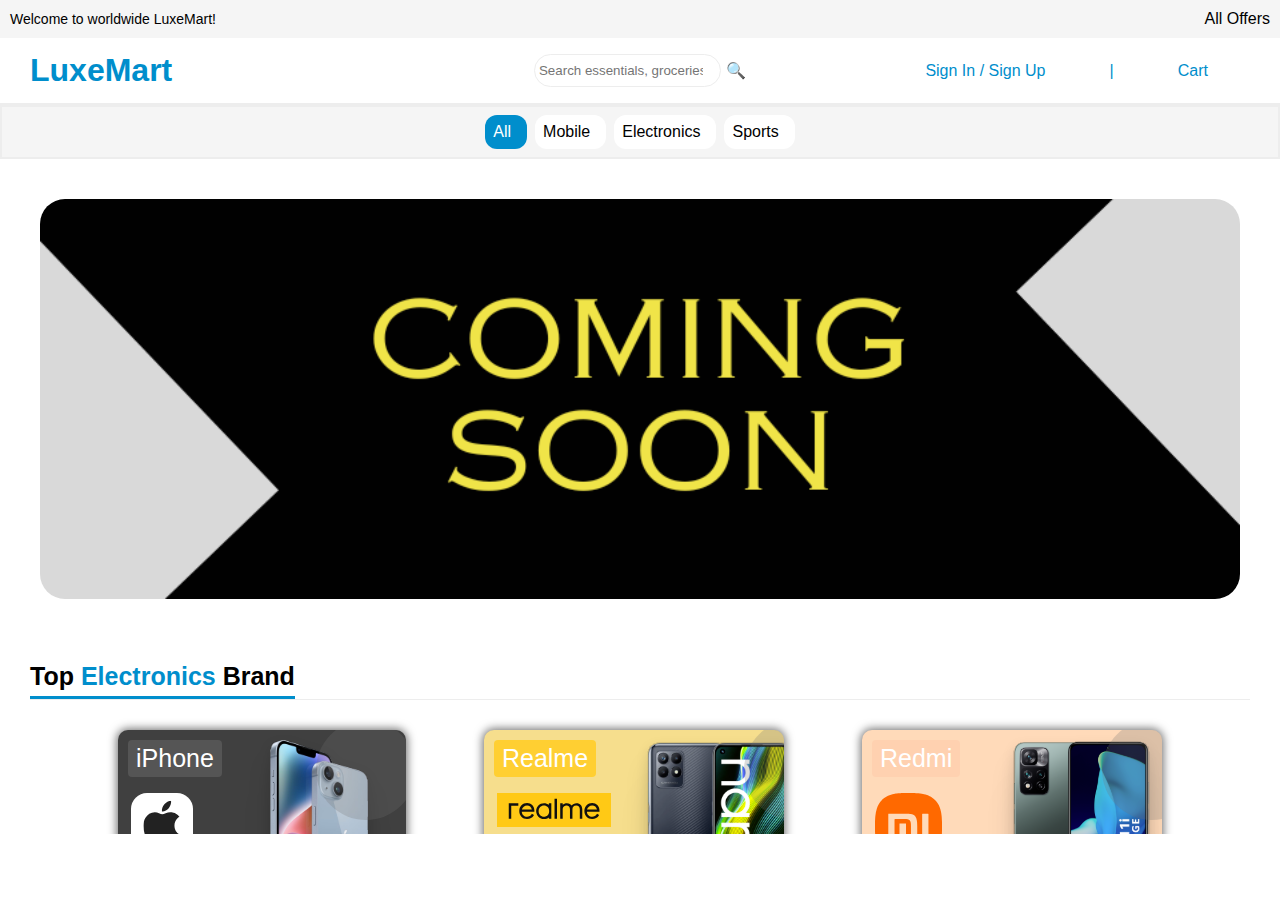
==== commit be654dd2: ""Some Functionalties Added"" ====
--- a/index.html
+++ b/index.html
@@ -40,7 +40,11 @@
             <h1 class="brand-name">LuxeMart</h1>
         </div>
         <div class="search-bar">
-            <input type="search" placeholder=" 🔍  Search essentials, groceries and more..." class="search-box">
+            <form id="searchData" onsubmit="searchData(event)" class="SearchForm">
+                <input type="search" name="search" id="SearchBar" placeholder="Search essentials, groceries and more..."
+                    class="search-box" required>
+                <button type="submit" class="searchBtn">🔍</button>
+            </form>
         </div>
         <div class="options">
             <div>
@@ -49,8 +53,8 @@
                         Up</span></a>
             </div>
             <div>|</div>
-            <div class="Cart"><i class="fa-solid fa-cart-shopping"></i> <span class="Cart-hidden"
-                    onclick="Cart()">Cart</span>
+            <div class="Cart" id="CartButton"><i class="fa-solid fa-cart-shopping"></i> <span
+                    class="Cart-hidden">Cart</span>
             </div>
         </div>
     </div>
@@ -75,7 +79,7 @@
         </div>
     </div>
 
-    <div class="all all-container" id="mainBody">
+    <div class="all all-container Content-scroll" id="mainBody">
         <!-- Slider Ad -->
         <div class="Slider">
             <div class="Container-AD">
@@ -372,7 +376,7 @@
     </div>
 
 
-    <div class="Mobile Mobile-add" id="mobile">
+    <div class="Mobile Mobile-add Content-scroll" id="mobile">
 
         <div class="mobileDisplayContainer">
             <div class="Display-head">
@@ -387,7 +391,7 @@
         </div> -->
     </div>
 
-    <div class="Electronics Electronics-add" id="electronics">
+    <div class="Electronics Electronics-add Content-scroll" id="electronics">
 
         <div class="electronicsDisplayContainer">
             <div class="Display-head">
@@ -402,18 +406,18 @@
         </div> -->
     </div>
 
-    <div class="Sports Sports-add" id="sports">
+    <div class="Sports Sports-add Content-scroll" id="sports">
 
         <div class="sportsDisplayContainer">
             <div class="Display-head">
-                <div class="deals">Enjoy with<span>Sports</span></div>
+                <div class="deals">Enjoy with<span> Sports</span></div>
             </div>
             <div class="SportsContainer" id="Sports-Container">
             </div>
         </div>
 
         <div class="errorRequest">
-            404 error bad request
+            404 ERROR
         </div>
     </div>
 
@@ -423,6 +427,7 @@
     <script src="main.js"></script>
     <script src="Mobile.js"></script>
     <script src="Electronics.js"></script>
+    <script src="search.js"></script>
 </body>
 
 </html>--- a/css/style.css
+++ b/css/style.css
@@ -120,7 +120,12 @@
 .search-bar {
     display: flex;
     align-items: center;
+    justify-content: center;
     padding: 16px;
+}
+
+.SearchForm {
+    display: flex;
 }
 
 .search-box {
@@ -138,6 +143,12 @@
     color: #008ECC;
     justify-content: space-evenly;
 }
+
+.searchBtn {
+    all: unset;
+    margin-left: 5px;
+}
+
 
 .Signin {
     color: #008ECC;
@@ -898,6 +909,10 @@
     }
 }
 
+.Content-scroll {
+    height: 75vh;
+    overflow-y: scroll;
+}
 
 .all {
     display: flex;
--- a/css/style2.css
+++ b/css/style2.css
@@ -5,13 +5,13 @@
 .MobileContainer {
     display: grid;
     gap: 5px;
-    grid-template-columns: repeat(5, 1fr);
+    grid-template-columns: repeat(4, 1fr);
     padding: 30px;
 }
 
 @media (max-width: 768px) {
     .MobileContainer {
-        grid-template-columns: repeat(4, 1fr);
+        grid-template-columns: repeat(3, 1fr);
         padding: 10px;
     }
 
@@ -30,6 +30,9 @@
     }
 
     .MobileContainer {
+        display: flex;
+        align-items: center;
+        flex-direction: column;
         grid-template-columns: repeat(2, 1fr);
         padding: 2px;
     }
--- a/css/style3.css
+++ b/css/style3.css
@@ -1,21 +1,21 @@
-.mobileDisplayContainer {
+.electronicsDisplayContainer {
     padding: 20px;
 }
 
-.MobileContainer {
+.ElectronicsContainer {
     display: grid;
     gap: 5px;
-    grid-template-columns: repeat(5, 1fr);
+    grid-template-columns: repeat(4, 1fr);
     padding: 30px;
 }
 
 @media (max-width: 768px) {
-    .MobileContainer {
-        grid-template-columns: repeat(4, 1fr);
+    .ElectronicsContainer {
+        grid-template-columns: repeat(3, 1fr);
         padding: 10px;
     }
 
-    .mobileDisplayContainer {
+    .electronicsDisplayContainer {
         padding: 15px;
     }
 
@@ -25,12 +25,15 @@
 }
 
 @media (max-width: 450px) {
-    .mobileDisplayContainer {
+    .electronicsDisplayContainer {
         padding: 10px;
     }
 
-    .MobileContainer {
-        grid-template-columns: repeat(2, 1fr);
+    .ElectronicsContainer {
+        display: flex;
+        align-items: center;
+        flex-direction: column;
+        grid-template-columns: repeat(1, 1fr);
         padding: 2px;
     }
 }
